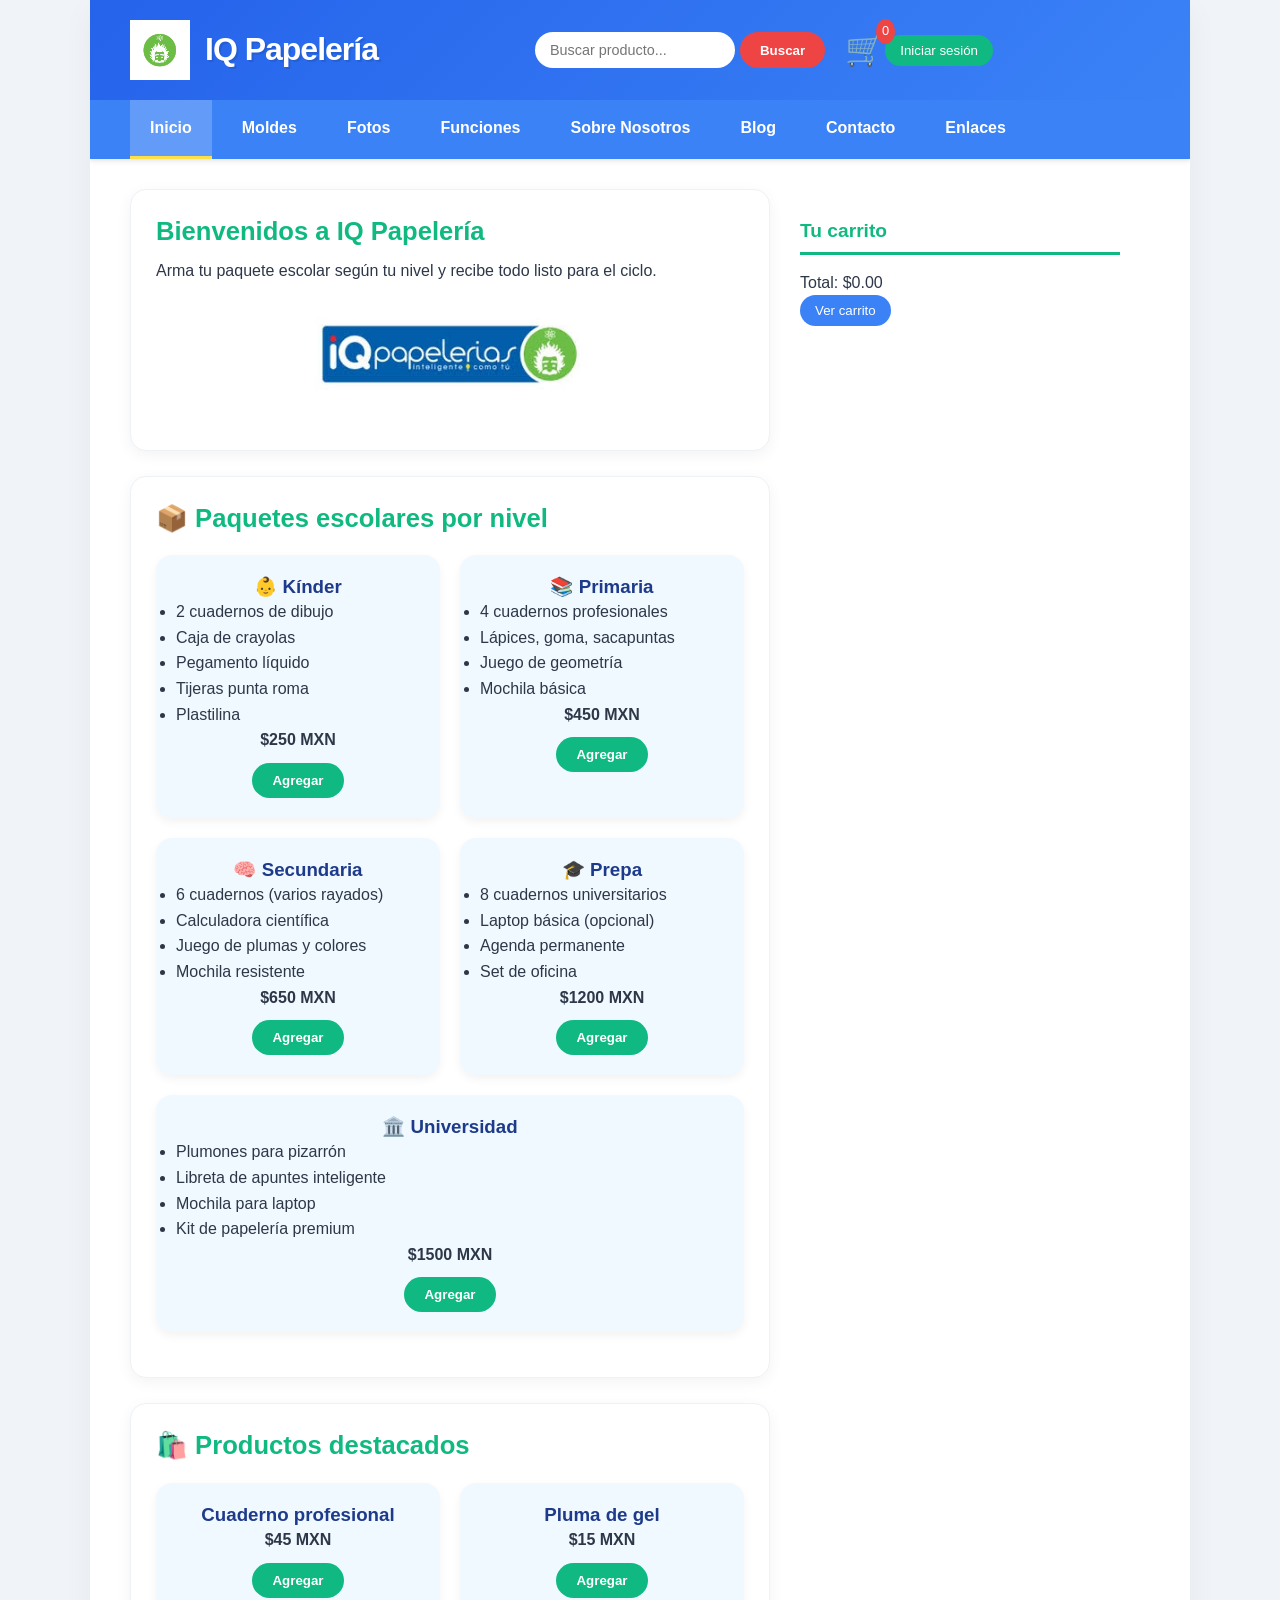
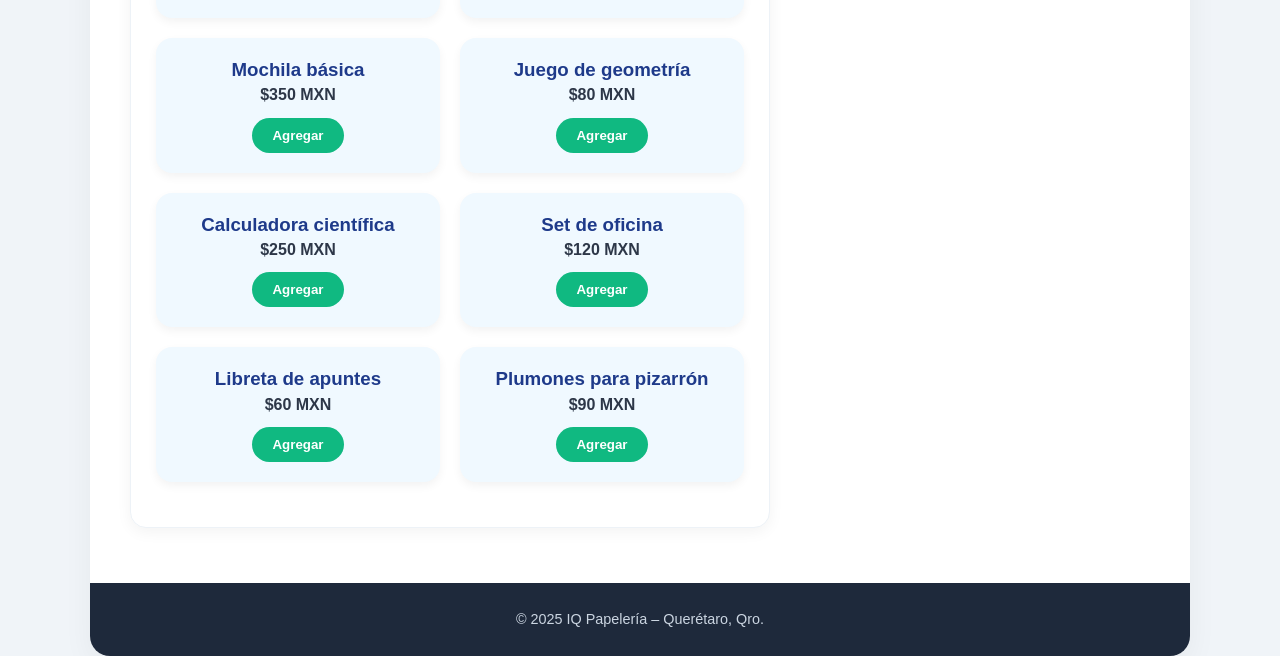
==== index.html @ efba40c4 "Add files via upload" ====
<!DOCTYPE html>
<html lang="es">
<head>
    <meta charset="UTF-8" />
    <meta name="viewport" content="width=device-width, initial-scale=1.0" />
    <title>Inicio | IQ Papelería</title>
    <meta name="description" content="IQ Papelería, cadena de papelerías en Querétaro. Arma tu paquete escolar y compra en línea." />
    <link rel="stylesheet" href="modificacionColor.Css" />
    <style>
        /* Estilos específicos para index (si no están en el CSS general) */
        .imagen-bienvenida {
            display: block;
            max-width: 300px;
            width: 100%;
            height: auto;
            margin: 20px auto;
            border-radius: 12px;
        }
        .paquetes, .productos-grid {
            display: flex;
            flex-wrap: wrap;
            gap: 20px;
            margin: 20px 0;
        }
        .paquete, .producto-item {
            flex: 1 1 200px;
            background: #f0f9ff;
            border-radius: 16px;
            padding: 20px;
            text-align: center;
            box-shadow: 0 4px 10px rgba(0,0,0,0.05);
            transition: transform 0.2s;
        }
        .paquete:hover, .producto-item:hover {
            transform: translateY(-3px);
        }
        .paquete h3, .producto-item h3 {
            color: #1e3a8a;
        }
        .btn-agregar {
            background: #10b981;
            color: white;
            border: none;
            padding: 10px 20px;
            border-radius: 20px;
            cursor: pointer;
            font-weight: bold;
            margin-top: 10px;
        }
        .btn-agregar:hover {
            background: #059669;
        }
        .icono-carrito {
            position: relative;
            cursor: pointer;
            font-size: 2rem;
            color: white;
            margin-left: 20px;
        }
        .contador-carrito {
            position: absolute;
            top: -5px;
            right: -10px;
            background: #ef4444;
            color: white;
            border-radius: 50%;
            padding: 2px 6px;
            font-size: 0.8rem;
        }
        .perfil {
            display: flex;
            align-items: center;
            gap: 10px;
            color: white;
            margin-left: 20px;
        }
        .perfil img {
            width: 40px;
            height: 40px;
            border-radius: 50%;
            object-fit: cover;
            border: 2px solid white;
        }
        .modal {
            display: none;
            position: fixed;
            z-index: 1000;
            left: 0;
            top: 0;
            width: 100%;
            height: 100%;
            background: rgba(0,0,0,0.5);
            justify-content: center;
            align-items: center;
        }
        .modal-contenido {
            background: white;
            border-radius: 16px;
            padding: 25px;
            max-width: 500px;
            width: 90%;
            max-height: 80vh;
            overflow-y: auto;
            box-shadow: 0 10px 30px rgba(0,0,0,0.2);
        }
        .btn-cerrar {
            background: #ef4444;
            color: white;
            border: none;
            padding: 8px 15px;
            border-radius: 20px;
            cursor: pointer;
            float: right;
            font-weight: bold;
        }
        #resultadosBusqueda {
            position: absolute;
            top: 100%;
            right: 0;
            background: white;
            border-radius: 10px;
            box-shadow: 0 4px 10px rgba(0,0,0,0.1);
            padding: 15px;
            width: 300px;
            z-index: 999;
            margin-top: 5px;
        }
        .producto-busqueda {
            display: flex;
            justify-content: space-between;
            align-items: center;
            padding: 8px 0;
            border-bottom: 1px solid #e2e8f0;
        }
        .producto-busqueda:last-child {
            border-bottom: none;
        }
    </style>
</head>
<body>
<div id="contenedor">

    <!-- Cabecera -->
    <div id="cabecera">
        <div id="logo">
            <img src="imagenes/Logo IQ.png" alt="Logo IQ Papelería" />
            <span>IQ Papelería</span>
        </div>
        <div style="display: flex; align-items: center; position: relative;">
            <div id="buscador">
                <form onsubmit="return false;">
                    <fieldset>
                        <input type="text" id="inputBusqueda" placeholder="Buscar producto..." size="20" oninput="buscarProductos()" autocomplete="off" />
                        <input type="submit" value="Buscar" />
                    </fieldset>
                </form>
                <div id="resultadosBusqueda" style="display: none;"></div>
            </div>
            <div class="icono-carrito" onclick="abrirCarrito()">
                🛒<span class="contador-carrito" id="contadorCarrito">0</span>
            </div>
            <div id="zonaPerfil"></div>
        </div>
        <div class="clear"></div>
    </div>

    <!-- Menú -->
    <div id="menu">
        <ul>
            <li class="seleccionado"><a href="index.html">Inicio</a></li>           
            <li><a href="moldes.html">Moldes</a></li>
            <li><a href="Fotos.html">Fotos</a></li>
            <li><a href="funciones.html">Funciones</a></li>
            <li><a href="sobre-mi.html">Sobre Nosotros</a></li>
            <li><a href="blog.html">Blog</a></li>
            <li><a href="Contacto.html">Contacto</a></li>
            <li><a href="Enlaces.html">Enlaces</a></li>
        </ul>
        <div class="clear"></div>
    </div>

    <!-- Contenido -->
    <div id="contenido">
        <div id="principal">
            <div class="articulo">
                <h2>Bienvenidos a IQ Papelería</h2>
                <p>Arma tu paquete escolar según tu nivel y recibe todo listo para el ciclo.</p>
                <img src="imagenes/Logo2.jpg" alt="Logo" class="imagen-bienvenida" />
            </div>

            <!-- Paquetes escolares -->
            <div class="articulo">
                <h2>📦 Paquetes escolares por nivel</h2>
                <div class="paquetes" id="listaPaquetes">
                    <!-- Se generan dinámicamente -->
                </div>
            </div>

            <!-- Productos individuales -->
            <div class="articulo">
                <h2>🛍️ Productos destacados</h2>
                <div class="productos-grid" id="listaProductos">
                    <!-- Se generan dinámicamente -->
                </div>
            </div>
        </div>

        <!-- Barra lateral -->
        <div id="secundario">
            <h3>Tu carrito</h3>
            <ul id="listaCarritoLateral"></ul>
            <p id="totalCarritoLateral">Total: $0</p>
            <button onclick="abrirCarrito()" style="background:#3b82f6; border:none; color:white; padding:8px 15px; border-radius:20px; cursor:pointer;">Ver carrito</button>
        </div>
        <div class="clear"></div>
    </div>

    <div id="pie">
        <p>&copy; 2025 IQ Papelería – Querétaro, Qro.</p>
    </div>
</div>

<!-- ====================== MODALES ====================== -->

<!-- Modal del carrito -->
<div id="modalCarrito" class="modal">
    <div class="modal-contenido">
        <button class="btn-cerrar" onclick="cerrarCarrito()">X</button>
        <h2>🛒 Tu carrito</h2>
        <div id="itemsCarrito"></div>
        <p><strong>Total: $<span id="totalCarrito">0</span></strong></p>
        <p id="descuentoInfo" style="color:#10b981; font-weight:600;"></p>
        <button id="btnPagar" onclick="iniciarPago()" style="background:#ef4444; color:white; border:none; padding:10px 20px; border-radius:20px; cursor:pointer;">Pagar</button>
        <button onclick="vaciarCarrito()" style="background:#6b7280; color:white; border:none; padding:10px 20px; border-radius:20px; cursor:pointer;">Vaciar</button>
    </div>
</div>

<!-- Modal de pago / datos de envío -->
<div id="modalPago" class="modal">
    <div class="modal-contenido">
        <button class="btn-cerrar" onclick="cerrarPago()">X</button>
        <h2>💳 Datos para el pago</h2>
        <form id="formPago" onsubmit="procesarPago(event)">
            <input type="text" placeholder="Nombre completo" required style="width:100%; margin:5px 0; padding:8px; border-radius:8px; border:1px solid #ccc;" />
            <input type="text" placeholder="Dirección" required style="width:100%; margin:5px 0; padding:8px; border-radius:8px; border:1px solid #ccc;" />
            <input type="text" placeholder="Número de tarjeta (simulado)" required style="width:100%; margin:5px 0; padding:8px; border-radius:8px; border:1px solid #ccc;" />
            <button type="submit" style="background:#10b981; color:white; border:none; padding:10px 20px; border-radius:20px; cursor:pointer;">Confirmar pago</button>
        </form>
    </div>
</div>

<!-- Modal de login / registro -->
<div id="modalLogin" class="modal">
    <div class="modal-contenido">
        <button class="btn-cerrar" onclick="cerrarLogin()">X</button>
        <h2>👤 Iniciar sesión / Registrarse</h2>
        <form id="formLogin" onsubmit="guardarPerfil(event)">
            <input type="text" id="nombreLogin" placeholder="Nombre" required style="width:100%; margin:5px 0; padding:8px; border-radius:8px; border:1px solid #ccc;" />
            <input type="email" id="correoLogin" placeholder="Correo electrónico" required style="width:100%; margin:5px 0; padding:8px; border-radius:8px; border:1px solid #ccc;" />
            <input type="text" id="fotoLogin" placeholder="URL de tu foto (opcional)" style="width:100%; margin:5px 0; padding:8px; border-radius:8px; border:1px solid #ccc;" />
            <select id="nivelLogin" style="width:100%; margin:5px 0; padding:8px; border-radius:8px; border:1px solid #ccc;">
                <option value="">¿Qué estudias?</option>
                <option>Kínder</option>
                <option>Primaria</option>
                <option>Secundaria</option>
                <option>Prepa</option>
                <option>Universidad</option>
                <option>Otro</option>
            </select>
            <button type="submit" style="background:#3b82f6; color:white; border:none; padding:10px 20px; border-radius:20px; cursor:pointer;">Guardar</button>
        </form>
    </div>
</div>

<script>
// ==================== DATOS DE PRODUCTOS ====================
const paquetes = [
    {
        nombre: "Kínder",
        emoji: "👶",
        items: ["2 cuadernos de dibujo", "Caja de crayolas", "Pegamento líquido", "Tijeras punta roma", "Plastilina"],
        precio: 250
    },
    {
        nombre: "Primaria",
        emoji: "📚",
        items: ["4 cuadernos profesionales", "Lápices, goma, sacapuntas", "Juego de geometría", "Mochila básica"],
        precio: 450
    },
    {
        nombre: "Secundaria",
        emoji: "🧠",
        items: ["6 cuadernos (varios rayados)", "Calculadora científica", "Juego de plumas y colores", "Mochila resistente"],
        precio: 650
    },
    {
        nombre: "Prepa",
        emoji: "🎓",
        items: ["8 cuadernos universitarios", "Laptop básica (opcional)", "Agenda permanente", "Set de oficina"],
        precio: 1200
    },
    {
        nombre: "Universidad",
        emoji: "🏛️",
        items: ["Plumones para pizarrón", "Libreta de apuntes inteligente", "Mochila para laptop", "Kit de papelería premium"],
        precio: 1500
    }
];

const productos = [
    { nombre: "Cuaderno profesional", precio: 45 },
    { nombre: "Pluma de gel", precio: 15 },
    { nombre: "Mochila básica", precio: 350 },
    { nombre: "Juego de geometría", precio: 80 },
    { nombre: "Calculadora científica", precio: 250 },
    { nombre: "Set de oficina", precio: 120 },
    { nombre: "Libreta de apuntes", precio: 60 },
    { nombre: "Plumones para pizarrón", precio: 90 }
];

// ==================== VARIABLES GLOBALES ====================
let carrito = JSON.parse(localStorage.getItem('carrito')) || [];
let usuario = JSON.parse(localStorage.getItem('usuario')) || null;

// ==================== GENERAR INTERFAZ ====================
function generarPaquetes() {
    const contenedor = document.getElementById('listaPaquetes');
    contenedor.innerHTML = '';
    paquetes.forEach(paquete => {
        const div = document.createElement('div');
        div.className = 'paquete';
        div.innerHTML = `
            <h3>${paquete.emoji} ${paquete.nombre}</h3>
            <ul style="text-align:left;">
                ${paquete.items.map(item => `<li>${item}</li>`).join('')}
            </ul>
            <p><strong>$${paquete.precio} MXN</strong></p>
            <button class="btn-agregar" onclick="agregarAlCarrito('${paquete.nombre} (Paquete)', ${paquete.precio})">Agregar</button>
        `;
        contenedor.appendChild(div);
    });
}

function generarProductos() {
    const contenedor = document.getElementById('listaProductos');
    contenedor.innerHTML = '';
    productos.forEach(producto => {
        const div = document.createElement('div');
        div.className = 'producto-item';
        div.innerHTML = `
            <h3>${producto.nombre}</h3>
            <p><strong>$${producto.precio} MXN</strong></p>
            <button class="btn-agregar" onclick="agregarAlCarrito('${producto.nombre}', ${producto.precio})">Agregar</button>
        `;
        contenedor.appendChild(div);
    });
}

// ==================== BUSCADOR ====================
function buscarProductos() {
    const termino = document.getElementById('inputBusqueda').value.toLowerCase().trim();
    const resultadosDiv = document.getElementById('resultadosBusqueda');
    
    if (termino === '') {
        resultadosDiv.style.display = 'none';
        return;
    }
    
    const todosLosProductos = [
        ...paquetes.map(p => ({ nombre: `${p.nombre} (Paquete)`, precio: p.precio })),
        ...productos
    ];
    
    const filtrados = todosLosProductos.filter(item => 
        item.nombre.toLowerCase().includes(termino)
    );
    
    if (filtrados.length === 0) {
        resultadosDiv.innerHTML = '<p style="color:#718096;">Producto no encontrado</p>';
    } else {
        resultadosDiv.innerHTML = filtrados.map(item => `
            <div class="producto-busqueda">
                <span>${item.nombre}</span>
                <span>$${item.precio}</span>
                <button class="btn-agregar" style="padding:4px 10px; font-size:0.8rem;" onclick="agregarAlCarrito('${item.nombre}', ${item.precio})">+</button>
            </div>
        `).join('');
    }
    resultadosDiv.style.display = 'block';
}

// Ocultar resultados al hacer clic fuera
document.addEventListener('click', function(e) {
    if (!e.target.closest('#buscador')) {
        document.getElementById('resultadosBusqueda').style.display = 'none';
    }
});

// ==================== CARRITO ====================
function actualizarCarritoUI() {
    const contador = document.getElementById('contadorCarrito');
    const itemsDiv = document.getElementById('itemsCarrito');
    const totalSpan = document.getElementById('totalCarrito');
    const descuentoInfo = document.getElementById('descuentoInfo');
    const listaSidebar = document.getElementById('listaCarritoLateral');
    const totalSidebar = document.getElementById('totalCarritoLateral');
    
    contador.textContent = carrito.length;
    
    let total = carrito.reduce((sum, item) => sum + item.precio, 0);
    
    // Calcular descuento según usuario
    let descuento = 0;
    if (usuario && total > 200) {
        if (['Universidad', 'Prepa'].includes(usuario.nivel)) {
            descuento = 0.15;
        } else if (['Kínder', 'Primaria', 'Secundaria'].includes(usuario.nivel)) {
            descuento = 0.10;
        }
    }
    let totalConDescuento = total - (total * descuento);
    
    // Mostrar en modal
    itemsDiv.innerHTML = '';
    carrito.forEach((item, index) => {
        const div = document.createElement('div');
        div.className = 'producto-busqueda';
        div.innerHTML = `
            <span>${item.nombre}</span>
            <span>$${item.precio}</span>
            <button onclick="eliminarDelCarrito(${index})" style="background:none; border:none; color:red; cursor:pointer;">X</button>
        `;
        itemsDiv.appendChild(div);
    });
    totalSpan.textContent = totalConDescuento.toFixed(2);
    descuentoInfo.textContent = descuento > 0 ? `(Ahorro del ${descuento*100}%: $${(total*descuento).toFixed(2)})` : '';
    
    // Sidebar
    listaSidebar.innerHTML = '';
    carrito.forEach(item => {
        const li = document.createElement('li');
        li.textContent = `${item.nombre} - $${item.precio}`;
        listaSidebar.appendChild(li);
    });
    totalSidebar.textContent = `Total: $${totalConDescuento.toFixed(2)}`;
    
    localStorage.setItem('carrito', JSON.stringify(carrito));
}

function agregarAlCarrito(nombre, precio) {
    carrito.push({ nombre, precio });
    actualizarCarritoUI();
}

function eliminarDelCarrito(index) {
    carrito.splice(index, 1);
    actualizarCarritoUI();
}

function vaciarCarrito() {
    carrito = [];
    actualizarCarritoUI();
}

// ==================== MODALES ====================
function abrirCarrito() { document.getElementById('modalCarrito').style.display = 'flex'; }
function cerrarCarrito() { document.getElementById('modalCarrito').style.display = 'none'; }
function iniciarPago() {
    if (carrito.length === 0) return alert('Agrega productos primero.');
    cerrarCarrito();
    document.getElementById('modalPago').style.display = 'flex';
}
function cerrarPago() { document.getElementById('modalPago').style.display = 'none'; }

function procesarPago(e) {
    e.preventDefault();
    
    let total = carrito.reduce((sum, item) => sum + item.precio, 0);
    let descuento = 0;
    if (usuario && total > 200) {
        if (['Universidad', 'Prepa'].includes(usuario.nivel)) descuento = 0.15;
        else if (['Kínder', 'Primaria', 'Secundaria'].includes(usuario.nivel)) descuento = 0.10;
    }
    let totalConDescuento = total - (total * descuento);
    
    // Guardar en historial
    let historial = JSON.parse(localStorage.getItem('historialCompras')) || [];
    historial.push({
        fecha: new Date().toLocaleString(),
        productos: carrito.map(item => item.nombre),
        total: totalConDescuento.toFixed(2)
    });
    localStorage.setItem('historialCompras', JSON.stringify(historial));
    
    alert('✅ ¡Compra exitosa! Gracias por tu compra. Se ha vaciado el carrito.');
    vaciarCarrito();
    cerrarPago();
}

// ==================== PERFIL / LOGIN ====================
function actualizarZonaPerfil() {
    const zona = document.getElementById('zonaPerfil');
    if (usuario) {
        const foto = usuario.foto || 'imagenes/default-avatar.png';
        zona.innerHTML = `
            <div class="perfil">
                <img src="${foto}" alt="Foto" onerror="this.src='imagenes/default-avatar.png'">
                <span>Hola, ${usuario.nombre}</span>
                <button onclick="abrirEditarPerfil()" style="background:white; color:#3b82f6; border:none; padding:5px 10px; border-radius:10px; cursor:pointer;">Editar</button>
            </div>`;
    } else {
        zona.innerHTML = `<button onclick="abrirLogin()" style="background:#10b981; color:white; border:none; padding:8px 15px; border-radius:20px; cursor:pointer;">Iniciar sesión</button>`;
    }
}

function abrirLogin() {
    document.getElementById('formLogin').reset();
    document.getElementById('modalLogin').style.display = 'flex';
}
function cerrarLogin() { document.getElementById('modalLogin').style.display = 'none'; }
function guardarPerfil(e) {
    e.preventDefault();
    usuario = {
        nombre: document.getElementById('nombreLogin').value,
        correo: document.getElementById('correoLogin').value,
        foto: document.getElementById('fotoLogin').value,
        nivel: document.getElementById('nivelLogin').value
    };
    localStorage.setItem('usuario', JSON.stringify(usuario));
    cerrarLogin();
    actualizarZonaPerfil();
}
function abrirEditarPerfil() {
    document.getElementById('nombreLogin').value = usuario.nombre;
    document.getElementById('correoLogin').value = usuario.correo;
    document.getElementById('fotoLogin').value = usuario.foto || '';
    document.getElementById('nivelLogin').value = usuario.nivel || '';
    document.getElementById('modalLogin').style.display = 'flex';
}

// ==================== INICIALIZACIÓN ====================
window.onload = () => {
    generarPaquetes();
    generarProductos();
    actualizarCarritoUI();
    actualizarZonaPerfil();
};
</script>
</body>
</html>
---- modificacionColor.Css ----
/* ========== RESET Y TIPOGRAFÍA ========== */
* {
  margin: 0;
  padding: 0;
  box-sizing: border-box;
}

body {
  font-family: 'Segoe UI', Roboto, 'Helvetica Neue', sans-serif;
  background: #f0f4f8;
  color: #2d3748;
  line-height: 1.6;
}

a {
  color: #2563eb;
  text-decoration: none;
}
a:hover {
  color: #ef4444;
}

.clear {
  clear: both;
}

h1, h2, h3 {
  font-weight: 600;
  line-height: 1.3;
  color: #10b981;
}

/* ========== CONTENEDOR PRINCIPAL ========== */
#contenedor {
  max-width: 1100px;
  margin: 0 auto;
  background: white;
  box-shadow: 0 10px 30px rgba(0,0,0,0.05);
  border-radius: 0 0 20px 20px;
  overflow: hidden;
}

/* ========== CABECERA (azul brillante) ========== */
#cabecera {
  background: linear-gradient(135deg, #2563eb, #3b82f6);
  padding: 20px 40px;
  position: relative;
  display: flex;
  justify-content: space-between;
  align-items: center;
  flex-wrap: wrap;
}

/* ---- LOGO (sin enlace, imagen + texto) ---- */
#logo {
  display: flex;
  align-items: center;
  gap: 15px;
}

#logo img {
  max-height: 60px;
  width: auto;
  display: block;
}

#logo span {
  font-size: 2rem;
  font-weight: 800;
  color: white;
  text-shadow: 2px 2px 0 rgba(0,0,0,0.1);
  letter-spacing: -1px;
}

/* Buscador */
#buscador fieldset {
  border: none;
  display: flex;
  gap: 5px;
}
#buscador input[type="text"] {
  padding: 10px 15px;
  border: none;
  border-radius: 30px;
  width: 200px;
  font-size: 0.9rem;
}
#buscador input[type="submit"] {
  padding: 10px 20px;
  background: #ef4444;
  border: none;
  border-radius: 30px;
  color: white;
  font-weight: bold;
  cursor: pointer;
  transition: 0.2s;
}
#buscador input[type="submit"]:hover {
  background: #dc2626;
}

/* ========== MENÚ PRINCIPAL ========== */
#menu {
  background: #3b82f6;
  padding: 0 40px;
  box-shadow: 0 2px 5px rgba(0,0,0,0.1);
}
#menu ul {
  list-style: none;
  display: flex;
  gap: 10px;
  margin: 0;
  padding: 0;
}
#menu ul li a {
  display: block;
  padding: 15px 20px;
  font-weight: 600;
  color: white;
  border-bottom: 3px solid transparent;
  transition: 0.3s;
}
#menu ul li a:hover {
  background: rgba(255,255,255,0.15);
  border-bottom-color: #fde047;
}
#menu ul li.seleccionado a {
  background: rgba(255,255,255,0.2);
  border-bottom-color: #fde047;
  font-weight: bold;
}

/* ========== CONTENIDO ========== */
#contenido {
  display: flex;
  flex-wrap: wrap;
  padding: 30px 40px;
  gap: 30px;
}
#principal {
  flex: 2;
  min-width: 300px;
}
#secundario {
  flex: 1;
  min-width: 220px;
}

/* ========== TARJETAS (artículos) ========== */
.articulo {
  background: white;
  border-radius: 16px;
  padding: 25px;
  margin-bottom: 25px;
  box-shadow: 0 4px 15px rgba(0,0,0,0.05);
  border: 1px solid #edf2f7;
  transition: transform 0.2s;
}
.articulo:hover {
  transform: translateY(-3px);
  box-shadow: 0 8px 25px rgba(0,0,0,0.08);
}
.articulo h2 {
  font-size: 1.6rem;
  margin-bottom: 10px;
  color: #10b981;
}
.articulo h2 a {
  color: inherit;
}
.articulo h2 a:hover {
  color: #ef4444;
}
.articulo .info {
  font-size: 0.85rem;
  color: #718096;
  margin-bottom: 15px;
  display: flex;
  flex-wrap: wrap;
  gap: 15px;
  border-bottom: 1px solid #e2e8f0;
  padding-bottom: 10px;
}
.articulo .btn-more a {
  display: inline-block;
  background: #ef4444;
  color: white;
  padding: 8px 20px;
  border-radius: 30px;
  font-weight: 600;
  margin-top: 10px;
  transition: 0.2s;
}
.articulo .btn-more a:hover {
  background: #dc2626;
  text-decoration: none;
}

/* ========== BARRA LATERAL ========== */
#secundario h3 {
  font-size: 1.2rem;
  margin: 30px 0 15px;
  padding-bottom: 8px;
  border-bottom: 3px solid #10b981;
  color: #10b981;
}
#secundario #sobremi img {
  width: 80px;
  height: 80px;
  border-radius: 50%;
  object-fit: cover;
  float: left;
  margin-right: 15px;
  border: 3px solid #3b82f6;
}
#secundario ul {
  list-style: none;
  margin: 0;
}
#secundario li {
  margin-bottom: 5px;
}
#secundario li a {
  display: block;
  padding: 10px 15px;
  background: #f8fafc;
  border-radius: 10px;
  color: #4a5568;
  font-weight: 500;
  transition: 0.2s;
}
#secundario li a:hover {
  background: #d1fae5;
  color: #065f46;
  font-weight: 600;
}
#secundario li.seleccionado a {
  background: #a7f3d0;
  color: #065f46;
  font-weight: 700;
}

/* ========== PIE DE PÁGINA ========== */
#pie {
  background: #1e293b;
  color: #cbd5e1;
  text-align: center;
  padding: 25px;
  font-size: 0.9rem;
}
#pie p {
  margin: 0;
}

/* ========== COLORES POR PÁGINA ========== */
/* Sobre nosotros (amarillo dorado) */
body.sobre-mi #cabecera {
  background: linear-gradient(135deg, #d97706, #fbbf24);
}
body.sobre-mi .articulo h2 {
  color: #b45309;
}
body.sobre-mi .articulo .btn-more a {
  background: #b45309;
}

/* Moldes (naranja) */
body.moldes #cabecera {
  background: linear-gradient(135deg, #b45309, #f59e0b);
}
body.moldes .articulo h2 {
  color: #b45309;
}
body.moldes .articulo .btn-more a {
  background: #b45309;
}

/* Funciones (verde azulado) */
body.funciones #cabecera {
  background: linear-gradient(135deg, #0f766e, #14b8a6);
}
body.funciones .articulo h2 {
  color: #0f766e;
}
body.funciones .articulo .btn-more a {
  background: #0f766e;
}

/* Fotos (rosa mexicano) */
body.Fotos #cabecera {
  background: linear-gradient(135deg, #be185d, #ec4899);
}
body.Fotos .articulo h2 {
  color: #be185d;
}

/* Contacto (azul cielo) */
body.Contacto #cabecera {
  background: linear-gradient(135deg, #075985, #0ea5e9);
}
body.Contacto .articulo h2 {
  color: #075985;
}
body.Contacto .articulo .btn-more a {
  background: #075985;
}

/* Enlaces (verde hoja) */
body.Enlaces #cabecera {
  background: linear-gradient(135deg, #166534, #22c55e);
}
body.Enlaces .articulo h2 {
  color: #166534;
}

/* Blog (púrpura) */
body.blog #cabecera {
  background: linear-gradient(135deg, #6d28d9, #a78bfa);
}
body.blog .articulo h2 {
  color: #6d28d9;
}
body.blog .articulo .btn-more a {
  background: #6d28d9;
}

/* ========== IMAGEN DE BIENVENIDA ========== */
.imagen-bienvenida {
  display: block;
  max-width: 300px;
  width: 100%;
  height: auto;
  margin: 20px auto;
  border-radius: 12px;
}

/* ========== PAQUETES Y PRODUCTOS ========== */
.paquetes, .productos-grid {
  display: flex;
  flex-wrap: wrap;
  gap: 20px;
  margin: 20px 0;
}

.paquete, .producto-item {
  flex: 1 1 200px;
  background: #f0f9ff;
  border-radius: 16px;
  padding: 20px;
  text-align: center;
  box-shadow: 0 4px 10px rgba(0,0,0,0.05);
  transition: transform 0.2s;
}

.paquete:hover, .producto-item:hover {
  transform: translateY(-3px);
}

.paquete h3, .producto-item h3 {
  color: #1e3a8a;
}

.btn-agregar {
  background: #10b981;
  color: white;
  border: none;
  padding: 10px 20px;
  border-radius: 20px;
  cursor: pointer;
  font-weight: bold;
  margin-top: 10px;
}

.btn-agregar:hover {
  background: #059669;
}

/* ========== BUSCADOR ========== */
#resultadosBusqueda {
  margin-top: 10px;
  background: white;
  border-radius: 10px;
  box-shadow: 0 4px 10px rgba(0,0,0,0.1);
  padding: 15px;
  position: absolute;
  z-index: 999;
  width: 300px;
  right: 0;
}

.producto-busqueda {
  display: flex;
  justify-content: space-between;
  align-items: center;
  padding: 8px 0;
  border-bottom: 1px solid #e2e8f0;
}

.producto-busqueda:last-child {
  border-bottom: none;
}

/* ========== CARRITO ========== */
.icono-carrito {
  position: relative;
  cursor: pointer;
  font-size: 2rem;
  color: white;
  margin-left: 20px;
}

.contador-carrito {
  position: absolute;
  top: -5px;
  right: -10px;
  background: #ef4444;
  color: white;
  border-radius: 50%;
  padding: 2px 6px;
  font-size: 0.8rem;
}

/* ========== PERFIL ========== */
.perfil {
  display: flex;
  align-items: center;
  gap: 10px;
  color: white;
  margin-left: 20px;
}

.perfil img {
  width: 40px;
  height: 40px;
  border-radius: 50%;
  object-fit: cover;
  border: 2px solid white;
}

/* ========== MODALES ========== */
.modal {
  display: none;
  position: fixed;
  z-index: 1000;
  left: 0;
  top: 0;
  width: 100%;
  height: 100%;
  background: rgba(0,0,0,0.5);
  justify-content: center;
  align-items: center;
}

.modal-contenido {
  background: white;
  border-radius: 16px;
  padding: 25px;
  max-width: 500px;
  width: 90%;
  max-height: 80vh;
  overflow-y: auto;
  box-shadow: 0 10px 30px rgba(0,0,0,0.2);
}

.btn-cerrar {
  background: #ef4444;
  color: white;
  border: none;
  padding: 8px 15px;
  border-radius: 20px;
  cursor: pointer;
  float: right;
  font-weight: bold;
}
/* ========== MENÚ RESPONSIVE (scroll horizontal en móviles) ========== */
@media (max-width: 768px) {
    #menu {
        padding: 0 10px;           /* un poco de espacio lateral */
        overflow-x: auto;          /* permite scroll horizontal */
        -webkit-overflow-scrolling: touch; /* suavidad en iOS */
        white-space: nowrap;       /* evita que los elementos bajen de línea */
    }

    #menu ul {
        flex-wrap: nowrap;         /* importante: que no se apilen */
        gap: 5px;
    }

    #menu ul li a {
        padding: 12px 15px;
        font-size: 0.9rem;
        white-space: nowrap;
    }

    /* Ocultar la barra de scroll (opcional, para que se vea más limpio) */
    #menu::-webkit-scrollbar {
        display: none;
    }
    #menu {
        -ms-overflow-style: none;
        scrollbar-width: none;
    }
}

/* Redes sociales */
.redes-sociales {
    display: flex;
    gap: 15px;
    flex-wrap: wrap;
    margin: 15px 0;
}
.btn-red {
    background: #22c55e;
    color: white;
    padding: 10px 20px;
    border-radius: 30px;
    text-decoration: none;
    font-weight: bold;
}
.btn-red:hover {
    background: #16a34a;
}
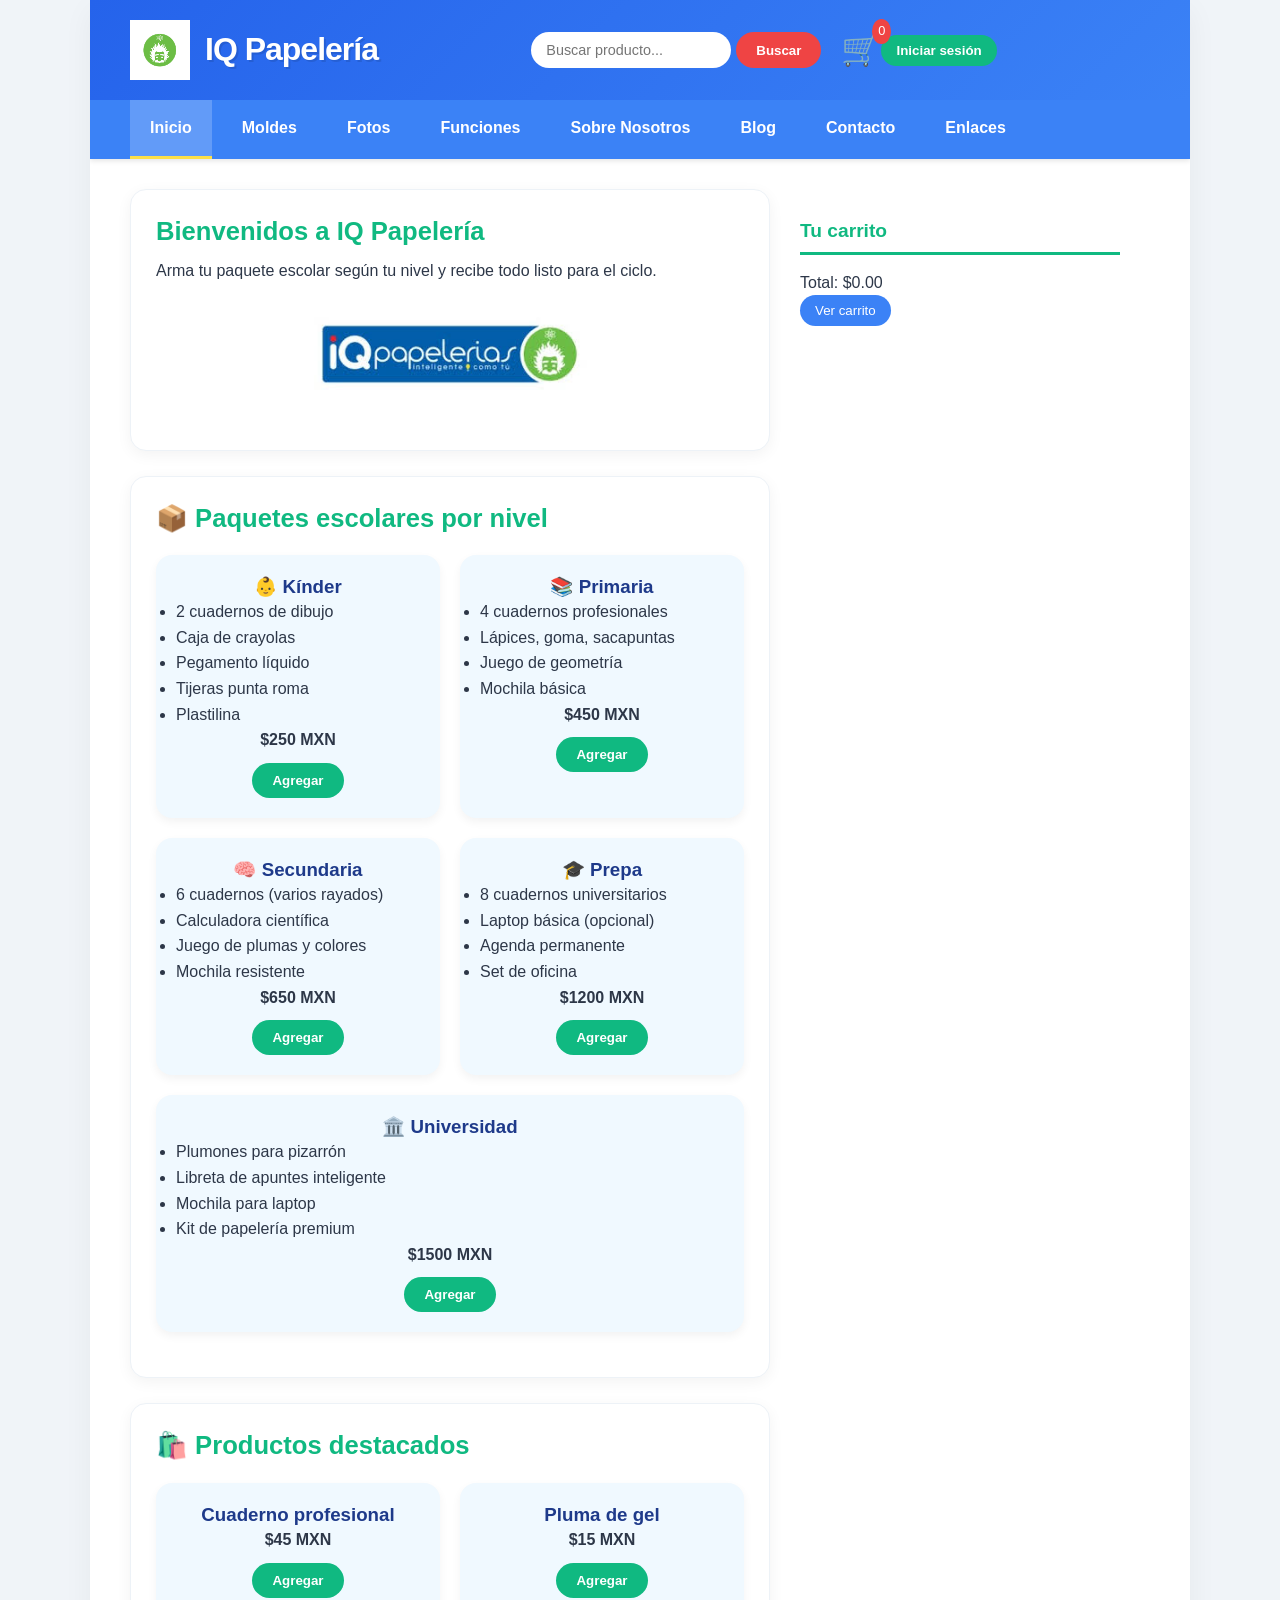
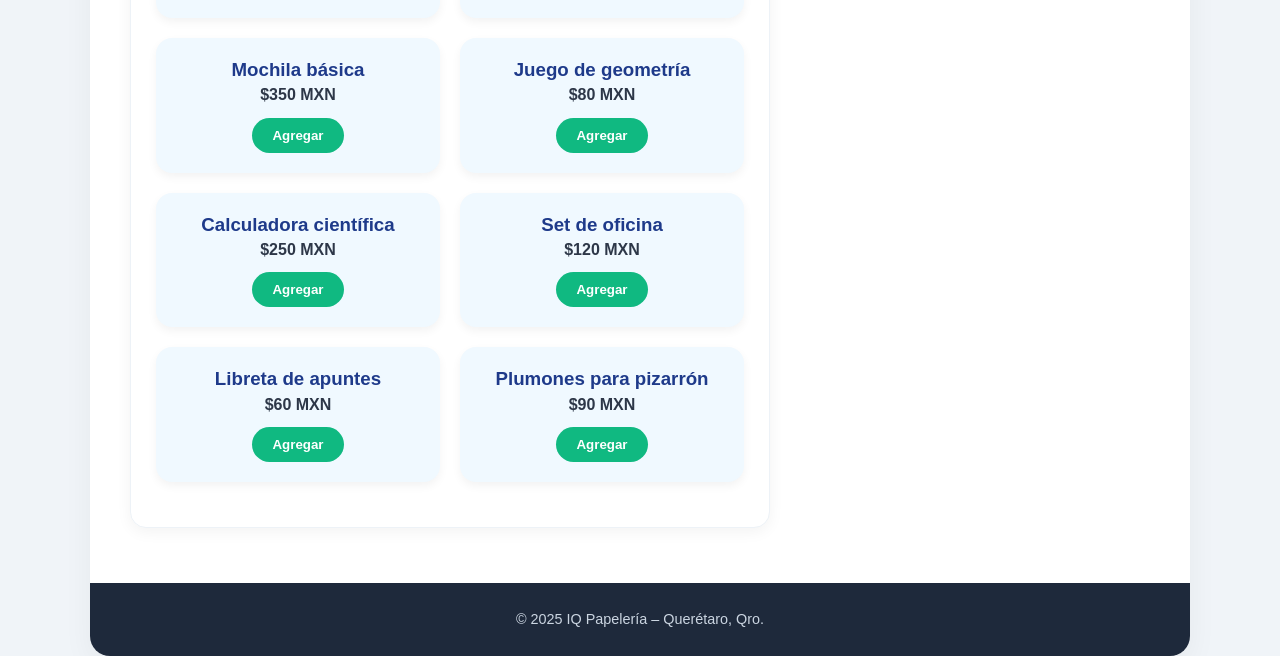
==== commit 73303fe5: "Update fmt.Println message from 'Hello' to 'Goodbye'" ====
--- a/index.html
+++ b/index.html
@@ -134,6 +134,81 @@
         }
         .producto-busqueda:last-child {
             border-bottom: none;
+        }
+
+        /* ========== NUEVOS ESTILOS PARA PERFIL COMPACTO ========== */
+        .perfil-circulo {
+            position: relative;
+            display: inline-block;
+        }
+        .perfil-circulo img {
+            width: 42px;
+            height: 42px;
+            border-radius: 50%;
+            object-fit: cover;
+            border: 2px solid white;
+            cursor: pointer;
+            transition: 0.2s;
+        }
+        .perfil-circulo img:hover {
+            border-color: #fde047;
+        }
+
+        .perfil-dropdown {
+            display: none;
+            position: absolute;
+            right: 0;
+            top: 110%;
+            background: white;
+            border-radius: 16px;
+            box-shadow: 0 10px 25px rgba(0,0,0,0.2);
+            padding: 20px;
+            min-width: 220px;
+            z-index: 100;
+            text-align: left;
+            color: #2d3748;
+        }
+        .perfil-dropdown.mostrar {
+            display: block;
+        }
+        .perfil-dropdown img {
+            width: 60px;
+            height: 60px;
+            border-radius: 50%;
+            object-fit: cover;
+            margin-bottom: 10px;
+            border: 3px solid #3b82f6;
+        }
+        .perfil-dropdown p {
+            margin: 5px 0;
+            font-size: 0.9rem;
+        }
+        .btn-editar-perfil {
+            background: #3b82f6;
+            color: white;
+            border: none;
+            padding: 8px 15px;
+            border-radius: 20px;
+            cursor: pointer;
+            font-weight: bold;
+            margin-top: 10px;
+        }
+        .btn-editar-perfil:hover {
+            background: #2563eb;
+        }
+
+        .btn-login {
+            background: #10b981;
+            color: white;
+            border: none;
+            padding: 8px 15px;
+            border-radius: 20px;
+            cursor: pointer;
+            font-weight: bold;
+            white-space: nowrap;
+        }
+        .btn-login:hover {
+            background: #059669;
         }
     </style>
 </head>
@@ -497,19 +572,35 @@
     cerrarPago();
 }
 
-// ==================== PERFIL / LOGIN ====================
+// ==================== PERFIL / LOGIN (VERSIÓN COMPACTA) ====================
 function actualizarZonaPerfil() {
     const zona = document.getElementById('zonaPerfil');
     if (usuario) {
         const foto = usuario.foto || 'imagenes/default-avatar.png';
         zona.innerHTML = `
-            <div class="perfil">
-                <img src="${foto}" alt="Foto" onerror="this.src='imagenes/default-avatar.png'">
-                <span>Hola, ${usuario.nombre}</span>
-                <button onclick="abrirEditarPerfil()" style="background:white; color:#3b82f6; border:none; padding:5px 10px; border-radius:10px; cursor:pointer;">Editar</button>
-            </div>`;
+            <div class="perfil-circulo">
+                <img src="${foto}" alt="Perfil" onerror="this.src='imagenes/default-avatar.png'" id="fotoPerfil" />
+                <div class="perfil-dropdown" id="perfilDropdown">
+                    <img src="${foto}" alt="Perfil grande" onerror="this.src='imagenes/default-avatar.png'" />
+                    <p><strong>${usuario.nombre}</strong></p>
+                    <p>📧 ${usuario.correo}</p>
+                    <p>📚 ${usuario.nivel || 'No especificado'}</p>
+                    <button class="btn-editar-perfil" onclick="abrirEditarPerfil()">Editar perfil</button>
+                </div>
+            </div>
+        `;
+        document.getElementById('fotoPerfil').addEventListener('click', function(e) {
+            e.stopPropagation();
+            document.getElementById('perfilDropdown').classList.toggle('mostrar');
+        });
+        document.addEventListener('click', function(e) {
+            if (!e.target.closest('.perfil-circulo')) {
+                const dropdown = document.getElementById('perfilDropdown');
+                if (dropdown) dropdown.classList.remove('mostrar');
+            }
+        });
     } else {
-        zona.innerHTML = `<button onclick="abrirLogin()" style="background:#10b981; color:white; border:none; padding:8px 15px; border-radius:20px; cursor:pointer;">Iniciar sesión</button>`;
+        zona.innerHTML = `<button class="btn-login" onclick="abrirLogin()">Iniciar sesión</button>`;
     }
 }
 
@@ -531,6 +622,10 @@
     actualizarZonaPerfil();
 }
 function abrirEditarPerfil() {
+    // Cierra el dropdown si está abierto
+    const dropdown = document.getElementById('perfilDropdown');
+    if (dropdown) dropdown.classList.remove('mostrar');
+    // Carga los datos en el formulario
     document.getElementById('nombreLogin').value = usuario.nombre;
     document.getElementById('correoLogin').value = usuario.correo;
     document.getElementById('fotoLogin').value = usuario.foto || '';
@@ -547,4 +642,4 @@
 };
 </script>
 </body>
-</html>+</html>
